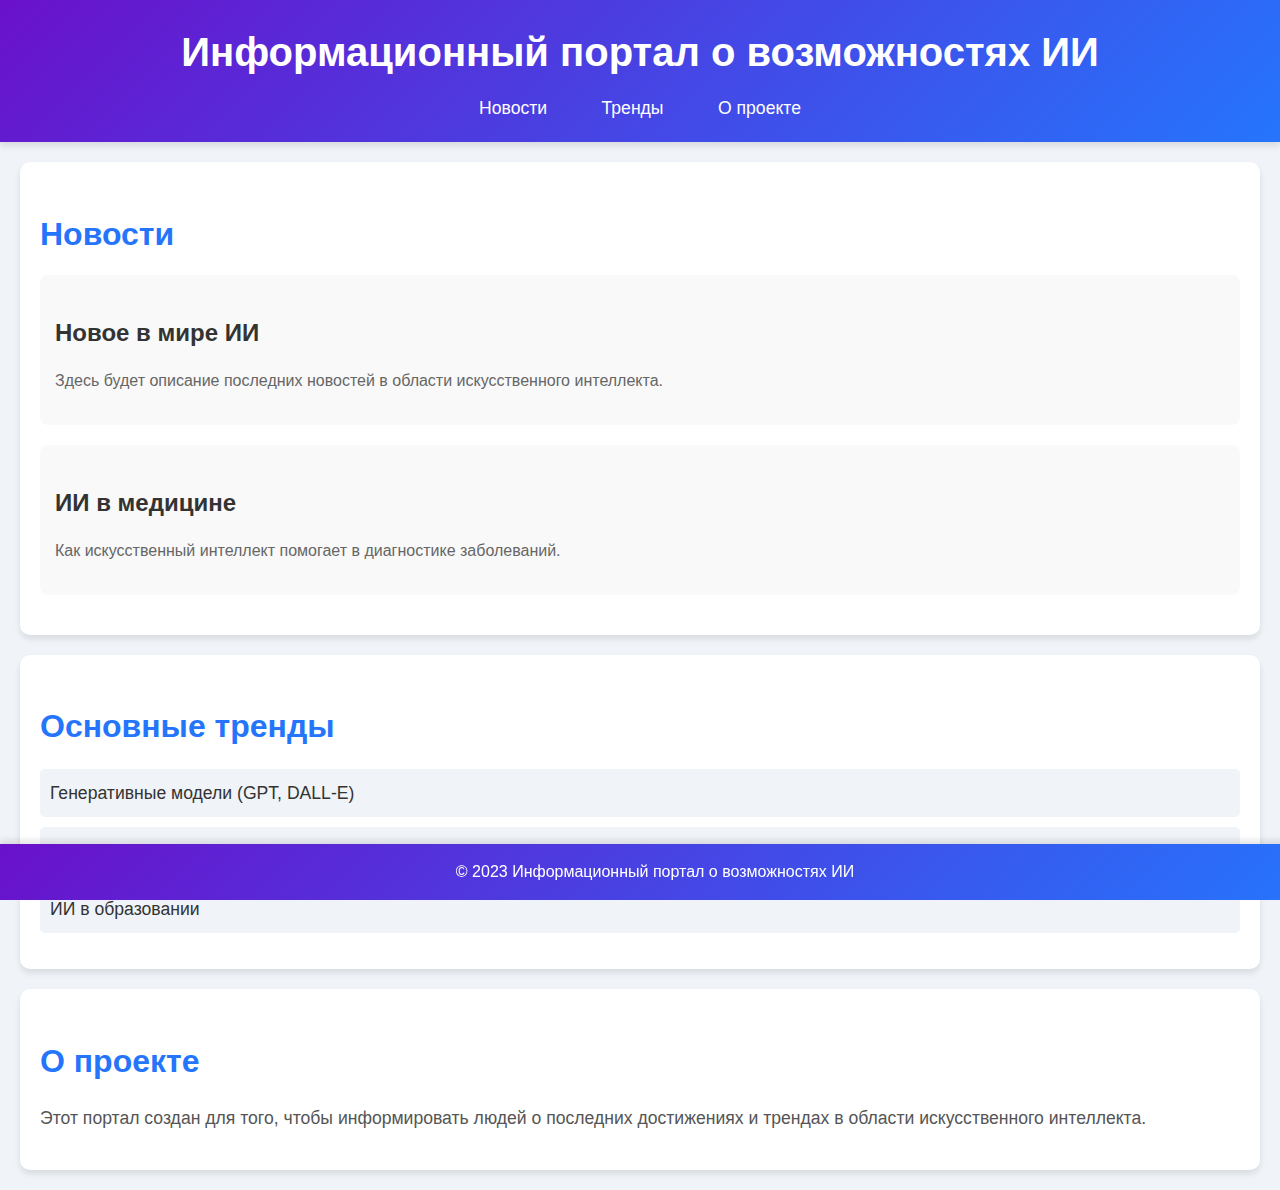
==== Homework/index.html @ 0031beb9 "Initial commit" ====
<!DOCTYPE html>
<html lang="ru">
<head>
    <meta charset="UTF-8">
    <meta name="viewport" content="width=device-width, initial-scale=1.0">
    <title>Информационный портал о возможностях ИИ</title>
    <link rel="stylesheet" href="styles.css">
</head>
<body>
    <header>
        <h1>Информационный портал о возможностях ИИ</h1>
        <nav>
            <ul>
                <li><a href="#news">Новости</a></li>
                <li><a href="#trends">Тренды</a></li>
                <li><a href="#about">О проекте</a></li>
            </ul>
        </nav>
    </header>

    <section id="news">
        <h2>Новости</h2>
        <article>
            <h3>Новое в мире ИИ</h3>
            <p>Здесь будет описание последних новостей в области искусственного интеллекта.</p>
        </article>
        <article>
            <h3>ИИ в медицине</h3>
            <p>Как искусственный интеллект помогает в диагностике заболеваний.</p>
        </article>
    </section>

    <section id="trends">
        <h2>Основные тренды</h2>
        <ul>
            <li>Генеративные модели (GPT, DALL-E)</li>
            <li>Автономные транспортные средства</li>
            <li>ИИ в образовании</li>
        </ul>
    </section>

    <section id="about">
        <h2>О проекте</h2>
        <p>Этот портал создан для того, чтобы информировать людей о последних достижениях и трендах в области искусственного интеллекта.</p>
    </section>

    <footer>
        <p>&copy; 2023 Информационный портал о возможностях ИИ</p>
    </footer>

    <script src="script.js"></script>
</body>
</html>
---- Homework/styles.css ----
/* Основные стили */
body {
    font-family: 'Arial', sans-serif;
    line-height: 1.6;
    margin: 0;
    padding: 0;
    background-color: #f0f4f8;
    color: #333;
}

/* Шапка */
header {
    background: linear-gradient(135deg, #6a11cb, #2575fc);
    color: #fff;
    padding: 20px 0;
    text-align: center;
    box-shadow: 0 4px 6px rgba(0, 0, 0, 0.1);
}

header h1 {
    margin: 0;
    font-size: 2.5rem;
    font-weight: bold;
}

/* Навигация */
nav ul {
    list-style: none;
    padding: 0;
    margin: 10px 0 0;
}

nav ul li {
    display: inline;
    margin: 0 15px;
}

nav ul li a {
    color: #fff;
    text-decoration: none;
    font-size: 1.1rem;
    padding: 5px 10px;
    border-radius: 5px;
    transition: background 0.3s ease;
}

nav ul li a:hover {
    background: rgba(255, 255, 255, 0.2);
}

/* Секции */
section {
    margin: 20px;
    padding: 20px;
    background: #fff;
    border-radius: 10px;
    box-shadow: 0 4px 6px rgba(0, 0, 0, 0.1);
}

section h2 {
    color: #2575fc;
    font-size: 2rem;
    margin-bottom: 15px;
}

/* Новости */
#news article {
    margin-bottom: 20px;
    padding: 15px;
    background: #f9f9f9;
    border-radius: 8px;
    transition: transform 0.3s ease, box-shadow 0.3s ease;
}

#news article:hover {
    transform: translateY(-5px);
    box-shadow: 0 6px 12px rgba(0, 0, 0, 0.15);
}

#news article h3 {
    color: #333;
    font-size: 1.5rem;
    margin-bottom: 10px;
}

#news article p {
    color: #666;
    font-size: 1rem;
}

/* Тренды */
#trends ul {
    list-style: none;
    padding: 0;
}

#trends ul li {
    background: #f0f4f8;
    margin: 10px 0;
    padding: 10px;
    border-radius: 5px;
    font-size: 1.1rem;
    color: #333;
    transition: background 0.3s ease;
}

#trends ul li:hover {
    background: #e0e8f0;
}

/* О проекте */
#about p {
    font-size: 1.1rem;
    color: #555;
}

/* Подвал */
footer {
    text-align: center;
    padding: 15px;
    background: linear-gradient(135deg, #6a11cb, #2575fc);
    color: #fff;
    position: fixed;
    bottom: 0;
    width: 100%;
    box-shadow: 0 -4px 6px rgba(0, 0, 0, 0.1);
}

footer p {
    margin: 0;
    font-size: 1rem;
}
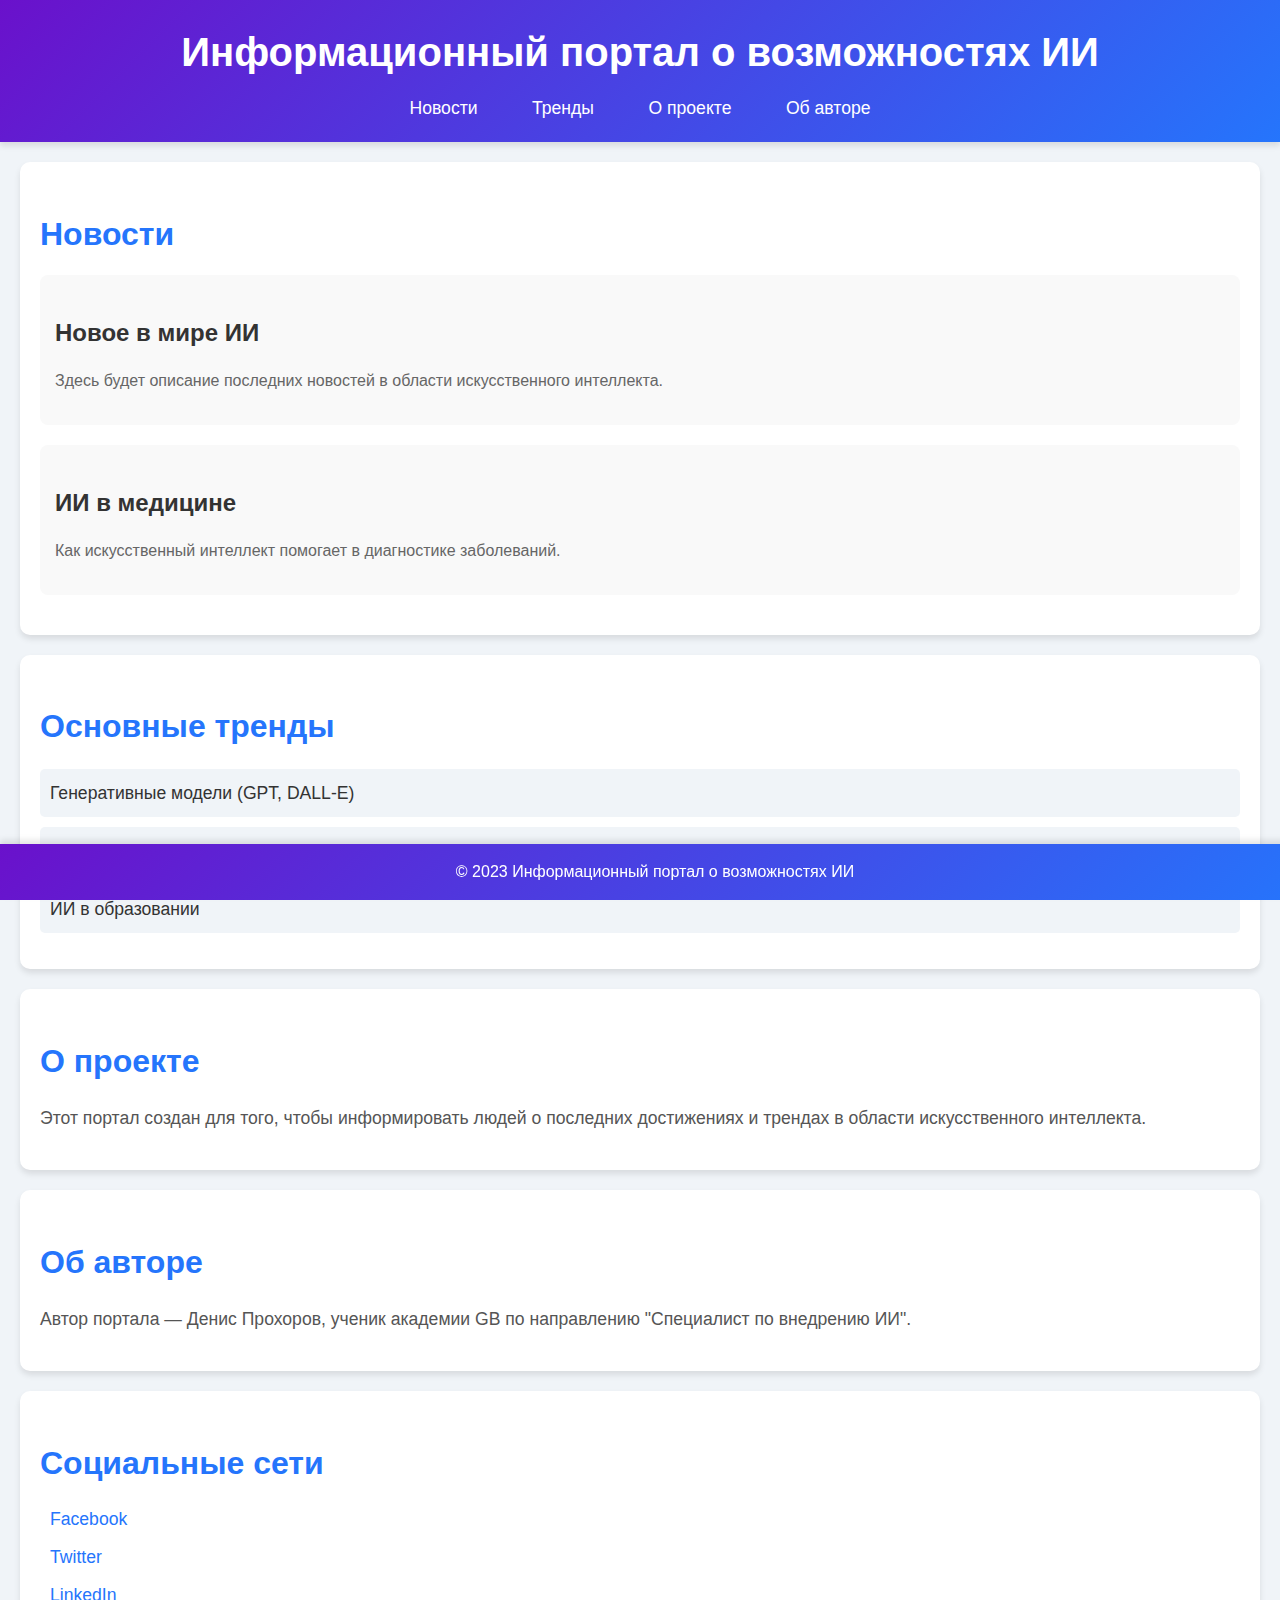
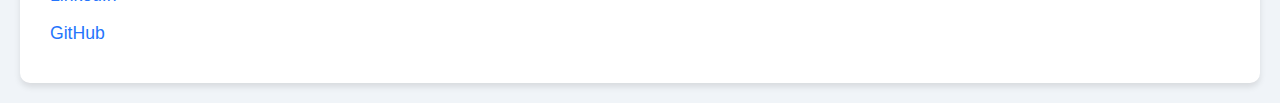
==== commit cea08a1d: "Добавлен блок об авторе и социальные сети" ====
--- a/Homework/index.html
+++ b/Homework/index.html
@@ -14,6 +14,7 @@
                 <li><a href="#news">Новости</a></li>
                 <li><a href="#trends">Тренды</a></li>
                 <li><a href="#about">О проекте</a></li>
+                <li><a href="#author">Об авторе</a></li>
             </ul>
         </nav>
     </header>
@@ -44,6 +45,21 @@
         <p>Этот портал создан для того, чтобы информировать людей о последних достижениях и трендах в области искусственного интеллекта.</p>
     </section>
 
+    <section id="author">
+        <h2>Об авторе</h2>
+        <p>Автор портала — Денис Прохоров, ученик академии GB по направлению "Специалист по внедрению ИИ".</p>
+    </section>
+
+    <section id="social">
+        <h2>Социальные сети</h2>
+        <ul class="social-links">
+            <li><a href="https://facebook.com" target="_blank">Facebook</a></li>
+            <li><a href="https://twitter.com" target="_blank">Twitter</a></li>
+            <li><a href="https://linkedin.com" target="_blank">LinkedIn</a></li>
+            <li><a href="https://github.com" target="_blank">GitHub</a></li>
+        </ul>
+    </section>
+
     <footer>
         <p>&copy; 2023 Информационный портал о возможностях ИИ</p>
     </footer>
--- a/Homework/styles.css
+++ b/Homework/styles.css
@@ -114,6 +114,36 @@
     color: #555;
 }
 
+/* Об авторе */
+#author p {
+    font-size: 1.1rem;
+    color: #555;
+}
+
+/* Социальные сети */
+#social .social-links {
+    list-style: none;
+    padding: 0;
+}
+
+#social .social-links li {
+    margin: 10px 0;
+}
+
+#social .social-links li a {
+    text-decoration: none;
+    color: #2575fc;
+    font-size: 1.1rem;
+    padding: 5px 10px;
+    border-radius: 5px;
+    transition: background 0.3s ease, color 0.3s ease;
+}
+
+#social .social-links li a:hover {
+    background: #2575fc;
+    color: #fff;
+}
+
 /* Подвал */
 footer {
     text-align: center;
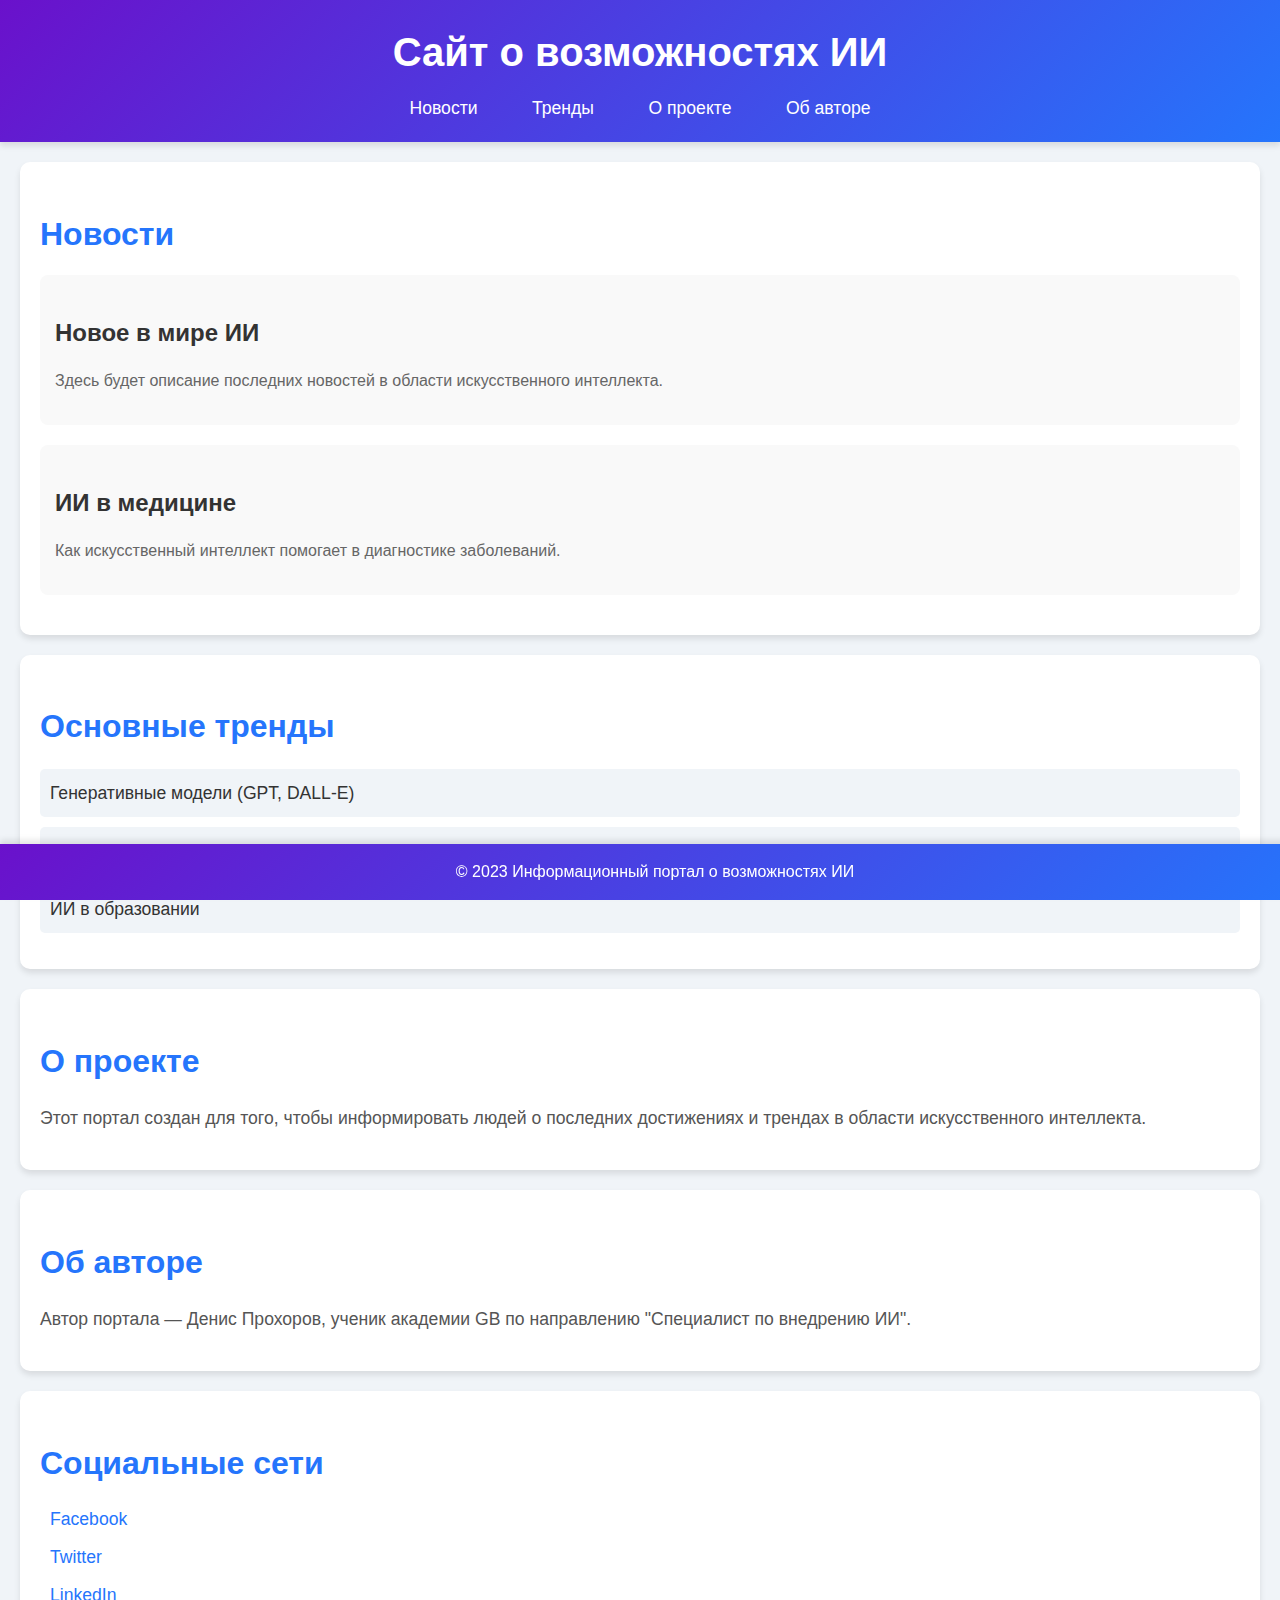
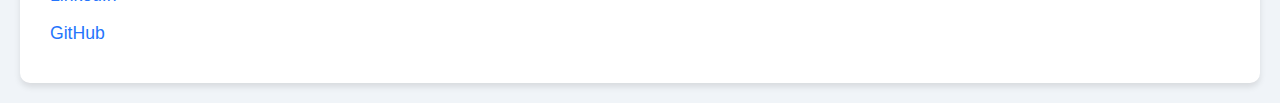
==== commit 756b75d9: "Первый коммит" ====
--- a/Homework/index.html
+++ b/Homework/index.html
@@ -8,7 +8,7 @@
 </head>
 <body>
     <header>
-        <h1>Информационный портал о возможностях ИИ</h1>
+        <h1>Сайт о возможностях ИИ</h1>
         <nav>
             <ul>
                 <li><a href="#news">Новости</a></li>
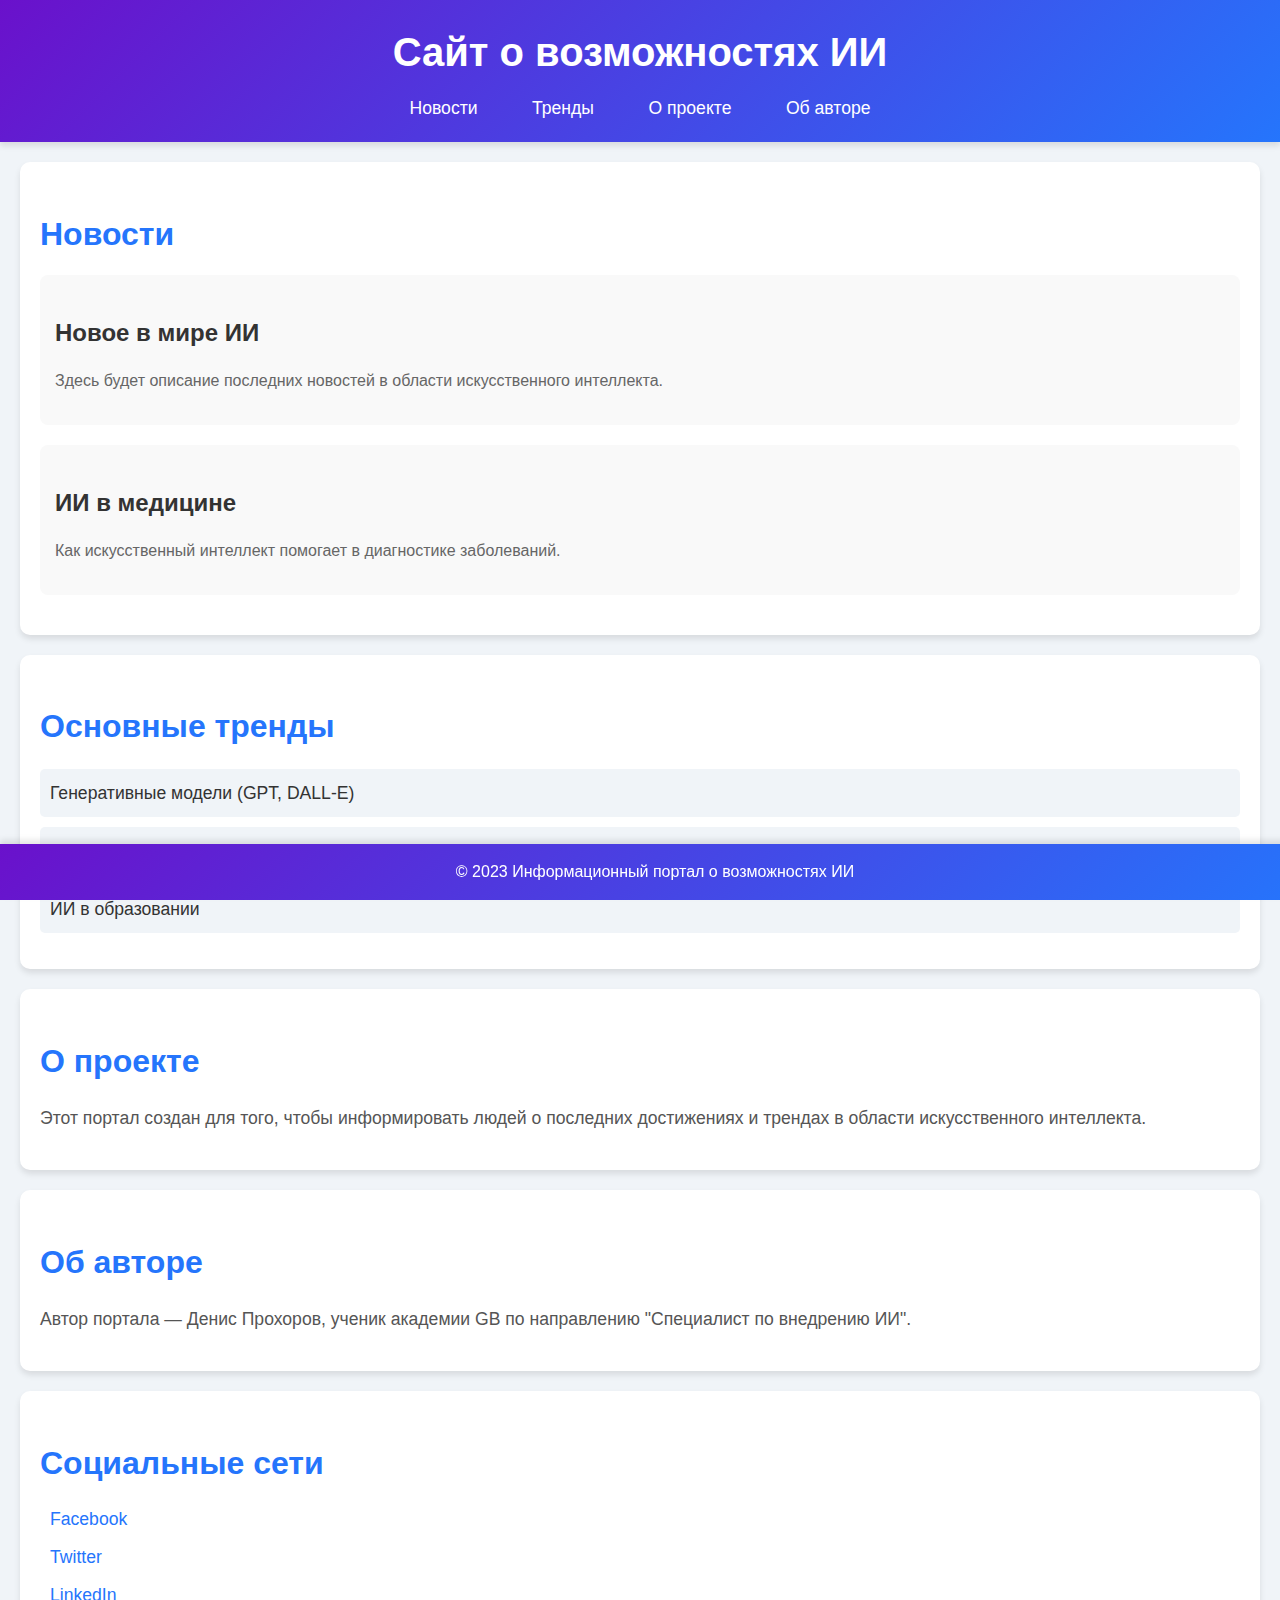
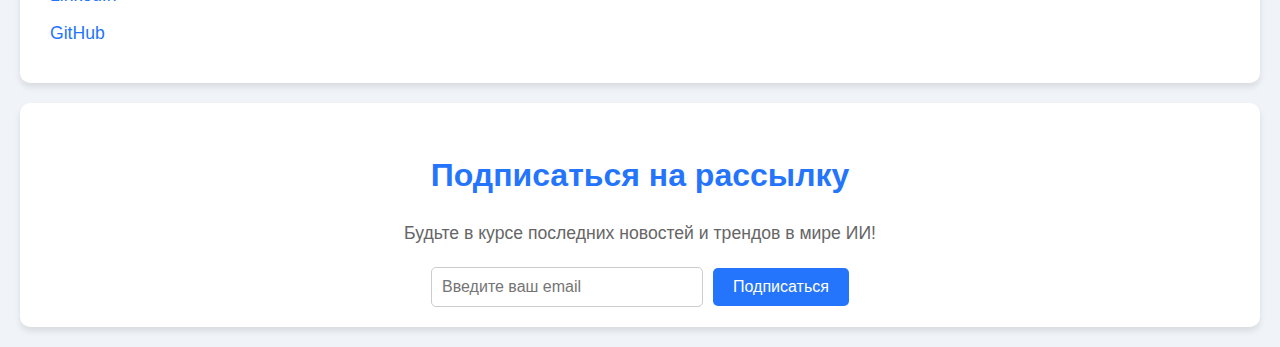
==== commit f9525629: "Добавлен блок 'Подписаться на рассылку'" ====
--- a/Homework/index.html
+++ b/Homework/index.html
@@ -59,7 +59,14 @@
             <li><a href="https://github.com" target="_blank">GitHub</a></li>
         </ul>
     </section>
-
+    <section id="subscribe">
+        <h2>Подписаться на рассылку</h2>
+        <p>Будьте в курсе последних новостей и трендов в мире ИИ!</p>
+        <form action="#" method="post">
+            <input type="email" name="email" placeholder="Введите ваш email" required>
+            <button type="submit">Подписаться</button>
+        </form>
+    </section>
     <footer>
         <p>&copy; 2023 Информационный портал о возможностях ИИ</p>
     </footer>
--- a/Homework/styles.css
+++ b/Homework/styles.css
@@ -159,4 +159,54 @@
 footer p {
     margin: 0;
     font-size: 1rem;
+}/* Стили для блока "Подписаться на рассылку" */
+#subscribe {
+    margin: 20px;
+    padding: 20px;
+    background: #fff;
+    border-radius: 10px;
+    box-shadow: 0 4px 6px rgba(0, 0, 0, 0.1);
+    text-align: center;
+}
+
+#subscribe h2 {
+    color: #2575fc;
+    font-size: 2rem;
+    margin-bottom: 15px;
+}
+
+#subscribe p {
+    color: #666;
+    font-size: 1.1rem;
+    margin-bottom: 20px;
+}
+
+#subscribe form {
+    display: flex;
+    justify-content: center;
+    align-items: center;
+    gap: 10px;
+}
+
+#subscribe input[type="email"] {
+    padding: 10px;
+    border: 1px solid #ccc;
+    border-radius: 5px;
+    width: 250px;
+    font-size: 1rem;
+}
+
+#subscribe button {
+    padding: 10px 20px;
+    background: #2575fc;
+    color: #fff;
+    border: none;
+    border-radius: 5px;
+    font-size: 1rem;
+    cursor: pointer;
+    transition: background 0.3s ease;
+}
+
+#subscribe button:hover {
+    background: #1a5bbf;
 }